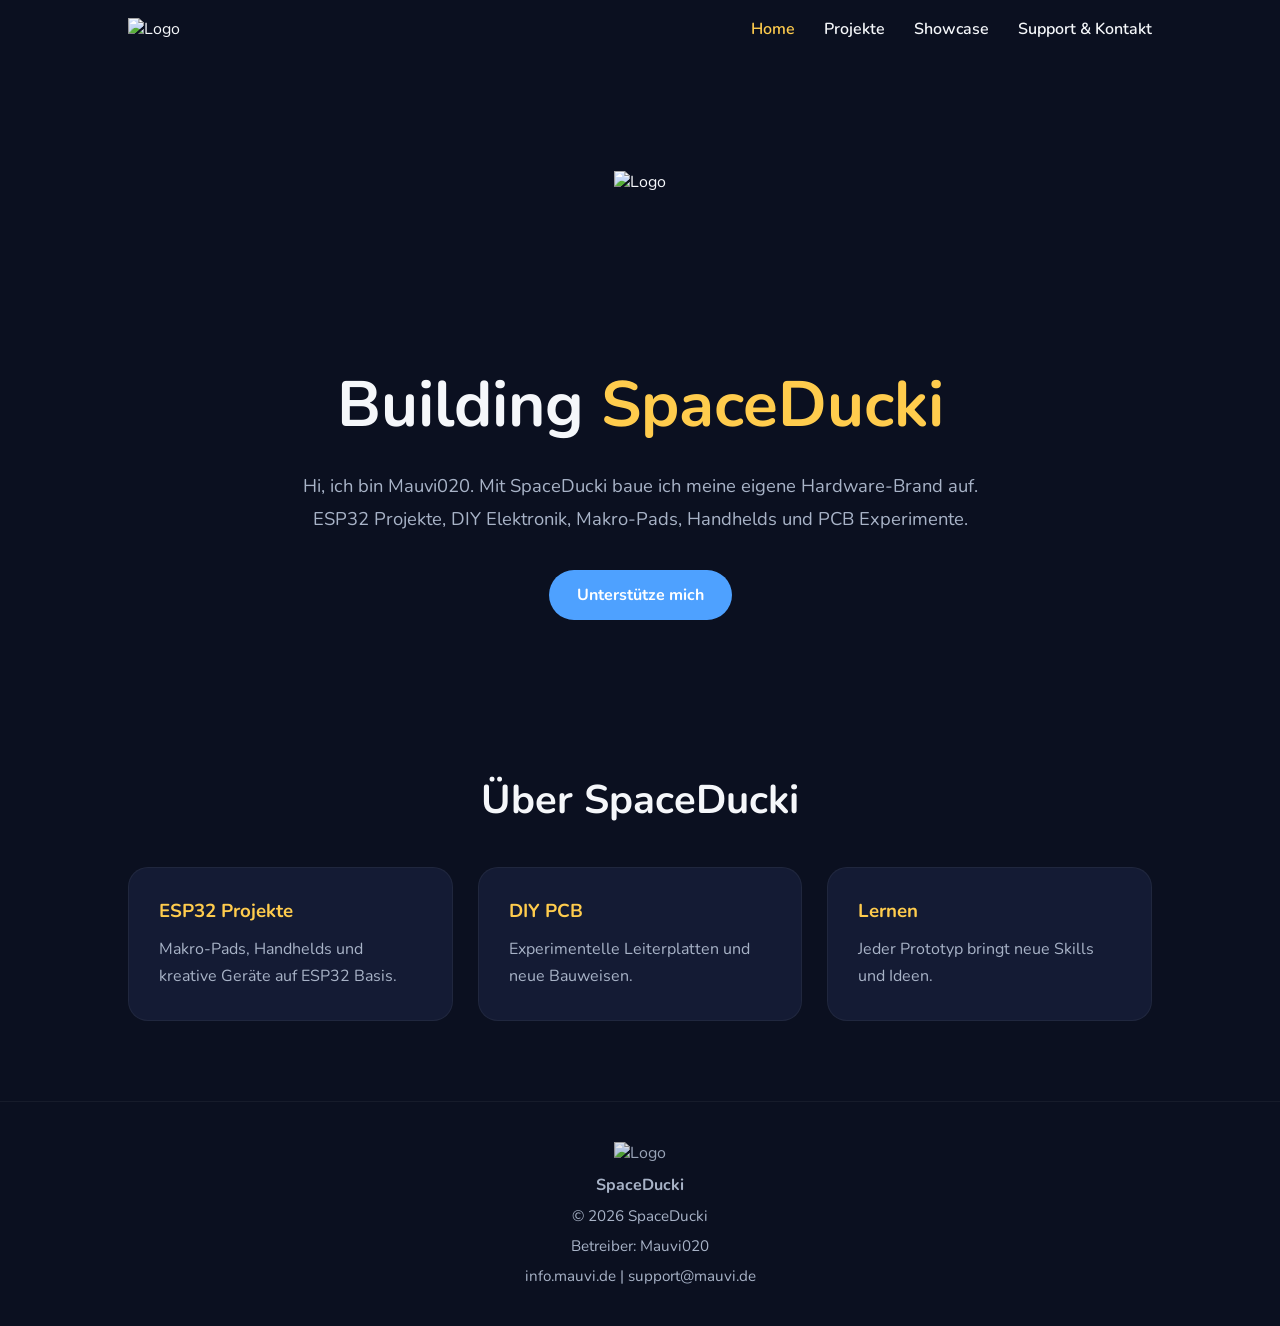
==== index.html @ e2eeeafa "Update text and background styles in index.html" ====
<!DOCTYPE html>
<html lang="de">
<head>
<meta charset="UTF-8">
<meta name="viewport" content="width=device-width, initial-scale=1.0">
<title>SpaceDucki</title>

<link href="https://fonts.googleapis.com/css2?family=Nunito:wght@400;600;700;800&display=swap" rel="stylesheet">

<style>
:root{
    --bg:#0b1020;
    --card:#141b34;
    --accent:#4ea1ff;
    --accent2:#ffcc4d;
    --text:#f5f7fa;
    --muted:#a8b3c7;
}

*{
    margin:0;
    padding:0;
    box-sizing:border-box;
}

body{
    font-family:'Nunito',sans-serif;
    background:var(--bg);
    color:var(--text);
    overflow-x:hidden;
    display: flex;
    flex-direction: column;
    min-height: 100vh;
}

/* ANIMATION */
@keyframes fadeUp {
    from {opacity:0; transform:translateY(20px);}
    to {opacity:1; transform:translateY(0);}
}

/* HEADER */
header{
    position:sticky;
    top:0;
    z-index:1000;
    display:flex;
    justify-content:space-between;
    align-items:center;
    padding:18px 10%;
    transition:.3s;
    background:var(--bg);
}

header.scrolled{
    background:rgba(11,16,32,.75);
    backdrop-filter: blur(12px);
    border-bottom:1px solid rgba(255,255,255,.08);
}

/* LOGO HEADER */
.logo img{
    height:60px;
    transition:.3s;
    cursor: pointer;
}

/* kleiner beim scrollen */
header.scrolled .logo img{
    height:42px;
}

/* NAV */
nav a{
    color:var(--text);
    text-decoration:none;
    margin-left:25px;
    font-weight:600;
    transition:.2s;
    cursor: pointer;
}

nav a:hover, nav a.active{
    color:var(--accent2);
}

/* PAGES SYSTEM */
.page {
    display: none; /* Versteckt alle Seiten standardmäßig */
    animation: fadeUp 0.5s ease forwards;
    flex: 1;
}

.page.active {
    display: block; /* Zeigt nur die aktive Seite */
}

/* HERO */
.hero{
    min-height:75vh;
    display:flex;
    flex-direction:column;
    justify-content:center;
    align-items:center;
    text-align:center;
    padding:40px;
}

.hero-logo{
    height:170px;
    margin-bottom:20px;
}

.hero h1{
    font-size:4rem;
    margin-bottom:20px;
}

.hero h1 span{
    color:var(--accent2);
}

.hero p{
    max-width:800px;
    color:var(--muted);
    line-height:1.8;
    font-size:1.15rem;
    margin-bottom:35px;
}

/* BUTTON */
.btn{
    display:inline-block;
    padding:14px 28px;
    border-radius:999px;
    text-decoration:none;
    font-weight:700;
    transition:.25s;
    cursor: pointer;
}

.primary{
    background:var(--accent);
    color:white;
}

.primary:hover{
    transform:translateY(-3px);
}

/* SECTIONS / PAGES */
.section{
    padding:40px 10% 80px 10%;
}

.section h2{
    text-align:center;
    margin-bottom:40px;
    font-size:2.5rem;
}

.cards{
    display:grid;
    grid-template-columns:repeat(auto-fit,minmax(260px,1fr));
    gap:25px;
}

.card{
    background:var(--card);
    padding:30px;
    border-radius:20px;
    border:1px solid rgba(255,255,255,.05);
    transition:.3s;
}

.card:hover{
    transform:translateY(-5px);
}

.card h3{
    margin-bottom:12px;
    color:var(--accent2);
}

.card p{
    color:var(--muted);
    line-height:1.7;
}

/* SHOWCASE SPECIFIC STYLES */
.showcase-grid {
    display: grid;
    grid-template-columns: repeat(auto-fit, minmax(300px, 1fr));
    gap: 30px;
    margin-top: 20px;
}

.showcase-item {
    background: var(--card);
    border-radius: 20px;
    overflow: hidden;
    border: 1px solid rgba(255,255,255,.05);
    transition: .3s;
}

.showcase-item:hover {
    transform: translateY(-5px);
}

.showcase-image {
    width: 100%;
    height: 200px;
    background: #1e284a;
    display: flex;
    align-items: center;
    justify-content: center;
    color: var(--muted);
    overflow: hidden;
}

.showcase-image img {
    width: 100%;
    height: 100%;
    object-fit: cover;
}

.showcase-content {
    padding: 25px;
}

.showcase-content h3 {
    color: var(--accent2);
    margin-bottom: 10px;
    font-size: 1.4rem;
}

.showcase-content p {
    color: var(--muted);
    line-height: 1.6;
    font-size: 1rem;
}

/* FOOTER */
footer{
    padding:40px 20px;
    text-align:center;
    color:var(--muted);
    border-top:1px solid rgba(255,255,255,.05);
    background: var(--bg);
}

footer img{
    height:40px;
    margin-bottom:10px;
    opacity:0.9;
}

.small{
    font-size:.95rem;
    margin-top:10px;
}
</style>
</head>

<body>

<header id="header">
    <div class="logo" onclick="switchPage('home')">
        <img src="https://raw.githubusercontent.com/Mauvi020/Mauvi.Downloads-/refs/heads/main/2image.png" alt="Logo">
    </div>

    <nav>
        <a onclick="switchPage('home')" id="nav-home" class="active">Home</a>
        <a onclick="switchPage('projects')" id="nav-projects">Projekte</a>
        <a onclick="switchPage('showcase')" id="nav-showcase">Showcase</a>
        <a onclick="switchPage('support')" id="nav-support">Support & Kontakt</a>
    </nav>
</header>

<div id="page-home" class="page active">
    <section class="hero">
        <img class="hero-logo" src="https://raw.githubusercontent.com/Mauvi020/Mauvi.Downloads-/refs/heads/main/2image.png" alt="Logo">
        <h1>Building <span>SpaceDucki</span></h1>
        <p>
            Hi, ich bin Mauvi020. Mit SpaceDucki baue ich meine eigene Hardware-Brand auf.<br>
            ESP32 Projekte, DIY Elektronik, Makro-Pads, Handhelds und PCB Experimente.
        </p>
        <a class="btn primary" onclick="switchPage('support')">Unterstütze mich</a>
    </section>

    <section class="section">
        <h2>Über SpaceDucki</h2>
        <div class="cards">
            <div class="card">
                <h3>ESP32 Projekte</h3>
                <p>Makro-Pads, Handhelds und kreative Geräte auf ESP32 Basis.</p>
            </div>
            <div class="card">
                <h3>DIY PCB</h3>
                <p>Experimentelle Leiterplatten und neue Bauweisen.</p>
            </div>
            <div class="card">
                <h3>Lernen</h3>
                <p>Jeder Prototyp bringt neue Skills und Ideen.</p>
            </div>
        </div>
    </section>
</div>

<div id="page-projects" class="page">
    <section class="section">
        <h2>Meine Projekte</h2>
        <div class="cards">
            <div class="card">
                <h3>Makro-Pads</h3>
                <p>USB Devices mit Display & Encoder.</p>
            </div>
            <div class="card">
                <h3>Handhelds</h3>
                <p>Mini Konsolen auf ESP32 Basis.</p>
            </div>
            <div class="card">
                <h3>PCB Ideen</h3>
                <p>3D gedruckte Boards & Kupfer Experimente.</p>
            </div>
        </div>
    </section>
</div>

<div id="page-showcase" class="page">
    <section class="section">
        <h2>Produkt Showcase</h2>
        <p style="text-align: center; color: var(--muted); margin-bottom: 40px;">Hier siehst du meine neuesten Prototypen und fertigen Builds im Detail.</p>
        
        <div class="showcase-grid">
            
            <div class="showcase-item">
                <div class="showcase-image">
                    <img src="bilder/IMG_0078.jpeg" alt="SpaceDucki Pad v1">
                </div>
                <div class="showcase-content">
                    <h3>SpaceDucki Pad v1</h3>
                    <p>Der erste Design-Entwurf vom DuckiPad v1.</p>
                </div>
            </div>

        </div>
    </section>
</div>

<div id="page-support" class="page">
    <section class="section" style="text-align: center;">
        <h2>Support & Mithelfen</h2>
        <p style="color: var(--muted); max-width: 600px; margin: 0 auto 20px auto; line-height: 1.8;">
            Du möchtest mich dabei unterstützen, eine eigene Hardware-Brand aufzubauen? Jede Spende hilft mir, Prototypen, Platinen und Bauteile zu finanzieren.
        </p>
        <p style="color: var(--muted); max-width: 600px; margin: 0 auto 40px auto; line-height: 1.8; font-weight: 600;">
            Falls du selbst Bock hast, aktiv mitzuhelfen, Ideen einzubringen oder gemeinsam an Projekten zu basteln, melde dich einfach per Mail bei mir!
        </p>
        <a class="btn primary" href="https://ko-fi.com/mauvi020" target="_blank" style="margin-bottom: 50px;">
            Spenden & Donate via Ko-Fi
        </a>
    </section>
</div>

<footer id="footer">
    <img src="https://raw.githubusercontent.com/Mauvi020/Mauvi.Downloads-/refs/heads/main/2image.png" alt="Logo">
    <p><strong>SpaceDucki</strong></p>
    <p class="small">© 2026 SpaceDucki</p>
    <p class="small">Betreiber: Mauvi020</p>
    <p class="small">info.mauvi.de | support@mauvi.de</p>
</footer>

<script>
// Scroll-Effekt für den Header
const header = document.getElementById("header");
window.addEventListener("scroll", () => {
    if (window.scrollY > 20) {
        header.classList.add("scrolled");
    } else {
        header.classList.remove("scrolled");
    }
});

// Seiten-Umschalter Funktion
function switchPage(pageId) {
    // Alle Seiten verstecken
    const pages = document.querySelectorAll('.page');
    pages.forEach(page => {
        page.classList.remove('active');
    });

    // Alle Nav-Links deaktivieren
    const navLinks = document.querySelectorAll('nav a');
    navLinks.forEach(link => {
        link.classList.remove('active');
    });

    // Gewünschte Seite anzeigen
    const activePage = document.getElementById('page-' + pageId);
    if(activePage) {
        activePage.classList.add('active');
    }

    // Aktiven Nav-Link markieren
    const activeLink = document.getElementById('nav-' + pageId);
    if(activeLink) {
        activeLink.classList.add('active');
    }

    // Nach oben scrollen bei Seitenwechsel
    window.scrollTo({top: 0, behavior: 'smooth'});
}
</script>

</body>
</html>
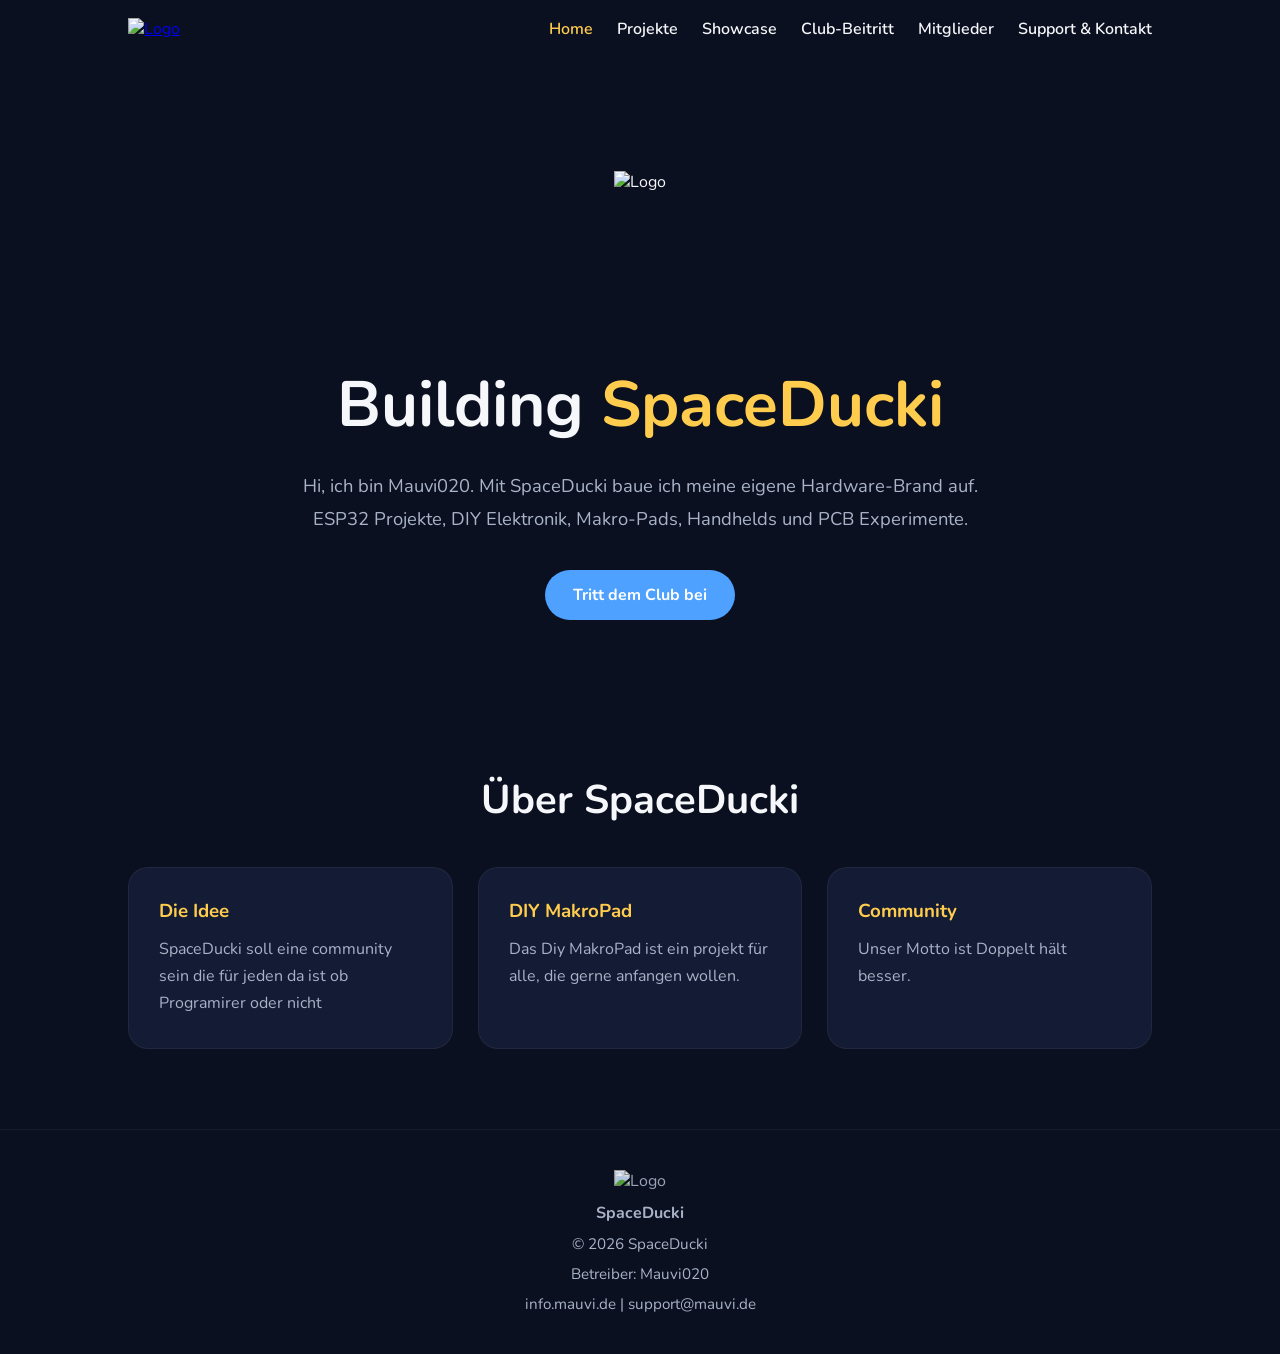
==== commit 9e14cd24: "1" ====
--- a/index.html
+++ b/index.html
@@ -1,283 +1,29 @@
 <!DOCTYPE html>
 <html lang="de">
 <head>
-<meta charset="UTF-8">
-<meta name="viewport" content="width=device-width, initial-scale=1.0">
-<title>SpaceDucki</title>
-
-<link href="https://fonts.googleapis.com/css2?family=Nunito:wght@400;600;700;800&display=swap" rel="stylesheet">
-
-<style>
-:root{
-    --bg:#0b1020;
-    --card:#141b34;
-    --accent:#4ea1ff;
-    --accent2:#ffcc4d;
-    --text:#f5f7fa;
-    --muted:#a8b3c7;
-}
-
-*{
-    margin:0;
-    padding:0;
-    box-sizing:border-box;
-}
-
-body{
-    font-family:'Nunito',sans-serif;
-    background:var(--bg);
-    color:var(--text);
-    overflow-x:hidden;
-    display: flex;
-    flex-direction: column;
-    min-height: 100vh;
-}
-
-/* ANIMATION */
-@keyframes fadeUp {
-    from {opacity:0; transform:translateY(20px);}
-    to {opacity:1; transform:translateY(0);}
-}
-
-/* HEADER */
-header{
-    position:sticky;
-    top:0;
-    z-index:1000;
-    display:flex;
-    justify-content:space-between;
-    align-items:center;
-    padding:18px 10%;
-    transition:.3s;
-    background:var(--bg);
-}
-
-header.scrolled{
-    background:rgba(11,16,32,.75);
-    backdrop-filter: blur(12px);
-    border-bottom:1px solid rgba(255,255,255,.08);
-}
-
-/* LOGO HEADER */
-.logo img{
-    height:60px;
-    transition:.3s;
-    cursor: pointer;
-}
-
-/* kleiner beim scrollen */
-header.scrolled .logo img{
-    height:42px;
-}
-
-/* NAV */
-nav a{
-    color:var(--text);
-    text-decoration:none;
-    margin-left:25px;
-    font-weight:600;
-    transition:.2s;
-    cursor: pointer;
-}
-
-nav a:hover, nav a.active{
-    color:var(--accent2);
-}
-
-/* PAGES SYSTEM */
-.page {
-    display: none; /* Versteckt alle Seiten standardmäßig */
-    animation: fadeUp 0.5s ease forwards;
-    flex: 1;
-}
-
-.page.active {
-    display: block; /* Zeigt nur die aktive Seite */
-}
-
-/* HERO */
-.hero{
-    min-height:75vh;
-    display:flex;
-    flex-direction:column;
-    justify-content:center;
-    align-items:center;
-    text-align:center;
-    padding:40px;
-}
-
-.hero-logo{
-    height:170px;
-    margin-bottom:20px;
-}
-
-.hero h1{
-    font-size:4rem;
-    margin-bottom:20px;
-}
-
-.hero h1 span{
-    color:var(--accent2);
-}
-
-.hero p{
-    max-width:800px;
-    color:var(--muted);
-    line-height:1.8;
-    font-size:1.15rem;
-    margin-bottom:35px;
-}
-
-/* BUTTON */
-.btn{
-    display:inline-block;
-    padding:14px 28px;
-    border-radius:999px;
-    text-decoration:none;
-    font-weight:700;
-    transition:.25s;
-    cursor: pointer;
-}
-
-.primary{
-    background:var(--accent);
-    color:white;
-}
-
-.primary:hover{
-    transform:translateY(-3px);
-}
-
-/* SECTIONS / PAGES */
-.section{
-    padding:40px 10% 80px 10%;
-}
-
-.section h2{
-    text-align:center;
-    margin-bottom:40px;
-    font-size:2.5rem;
-}
-
-.cards{
-    display:grid;
-    grid-template-columns:repeat(auto-fit,minmax(260px,1fr));
-    gap:25px;
-}
-
-.card{
-    background:var(--card);
-    padding:30px;
-    border-radius:20px;
-    border:1px solid rgba(255,255,255,.05);
-    transition:.3s;
-}
-
-.card:hover{
-    transform:translateY(-5px);
-}
-
-.card h3{
-    margin-bottom:12px;
-    color:var(--accent2);
-}
-
-.card p{
-    color:var(--muted);
-    line-height:1.7;
-}
-
-/* SHOWCASE SPECIFIC STYLES */
-.showcase-grid {
-    display: grid;
-    grid-template-columns: repeat(auto-fit, minmax(300px, 1fr));
-    gap: 30px;
-    margin-top: 20px;
-}
-
-.showcase-item {
-    background: var(--card);
-    border-radius: 20px;
-    overflow: hidden;
-    border: 1px solid rgba(255,255,255,.05);
-    transition: .3s;
-}
-
-.showcase-item:hover {
-    transform: translateY(-5px);
-}
-
-.showcase-image {
-    width: 100%;
-    height: 200px;
-    background: #1e284a;
-    display: flex;
-    align-items: center;
-    justify-content: center;
-    color: var(--muted);
-    overflow: hidden;
-}
-
-.showcase-image img {
-    width: 100%;
-    height: 100%;
-    object-fit: cover;
-}
-
-.showcase-content {
-    padding: 25px;
-}
-
-.showcase-content h3 {
-    color: var(--accent2);
-    margin-bottom: 10px;
-    font-size: 1.4rem;
-}
-
-.showcase-content p {
-    color: var(--muted);
-    line-height: 1.6;
-    font-size: 1rem;
-}
-
-/* FOOTER */
-footer{
-    padding:40px 20px;
-    text-align:center;
-    color:var(--muted);
-    border-top:1px solid rgba(255,255,255,.05);
-    background: var(--bg);
-}
-
-footer img{
-    height:40px;
-    margin-bottom:10px;
-    opacity:0.9;
-}
-
-.small{
-    font-size:.95rem;
-    margin-top:10px;
-}
-</style>
+    <meta charset="UTF-8">
+    <meta name="viewport" content="width=device-width, initial-scale=1.0">
+    <title>SpaceDucki - Home</title>
+    <link href="https://fonts.googleapis.com/css2?family=Nunito:wght@400;600;700;800&display=swap" rel="stylesheet">
+    <link rel="stylesheet" href="style.css">
 </head>
-
 <body>
 
 <header id="header">
-    <div class="logo" onclick="switchPage('home')">
+    <a href="index.html" class="logo">
         <img src="https://raw.githubusercontent.com/Mauvi020/Mauvi.Downloads-/refs/heads/main/2image.png" alt="Logo">
-    </div>
-
+    </a>
     <nav>
-        <a onclick="switchPage('home')" id="nav-home" class="active">Home</a>
-        <a onclick="switchPage('projects')" id="nav-projects">Projekte</a>
-        <a onclick="switchPage('showcase')" id="nav-showcase">Showcase</a>
-        <a onclick="switchPage('support')" id="nav-support">Support & Kontakt</a>
+        <a href="index.html" class="active">Home</a>
+        <a href="projects.html">Projekte</a>
+        <a href="showcase.html">Showcase</a>
+        <a href="club.html">Club-Beitritt</a>
+        <a href="members.html">Mitglieder</a>
+        <a href="support.html">Support & Kontakt</a>
     </nav>
 </header>
 
-<div id="page-home" class="page active">
+<div class="page">
     <section class="hero">
         <img class="hero-logo" src="https://raw.githubusercontent.com/Mauvi020/Mauvi.Downloads-/refs/heads/main/2image.png" alt="Logo">
         <h1>Building <span>SpaceDucki</span></h1>
@@ -285,81 +31,25 @@
             Hi, ich bin Mauvi020. Mit SpaceDucki baue ich meine eigene Hardware-Brand auf.<br>
             ESP32 Projekte, DIY Elektronik, Makro-Pads, Handhelds und PCB Experimente.
         </p>
-        <a class="btn primary" onclick="switchPage('support')">Unterstütze mich</a>
+        <a class="btn primary" href="club.html">Tritt dem Club bei</a>
     </section>
 
     <section class="section">
         <h2>Über SpaceDucki</h2>
         <div class="cards">
             <div class="card">
-                <h3>ESP32 Projekte</h3>
-                <p>Makro-Pads, Handhelds und kreative Geräte auf ESP32 Basis.</p>
+                <h3>Die Idee</h3>
+                <p>SpaceDucki soll eine community sein die für jeden da ist ob Programirer oder nicht </p>
             </div>
             <div class="card">
-                <h3>DIY PCB</h3>
-                <p>Experimentelle Leiterplatten und neue Bauweisen.</p>
+                <h3>DIY MakroPad</h3>
+                <p>Das Diy MakroPad ist ein projekt für alle, die gerne anfangen wollen.</p>
             </div>
             <div class="card">
-                <h3>Lernen</h3>
-                <p>Jeder Prototyp bringt neue Skills und Ideen.</p>
+                <h3>Community</h3>
+                <p>Unser Motto ist Doppelt hält besser.</p>
             </div>
         </div>
-    </section>
-</div>
-
-<div id="page-projects" class="page">
-    <section class="section">
-        <h2>Meine Projekte</h2>
-        <div class="cards">
-            <div class="card">
-                <h3>Makro-Pads</h3>
-                <p>USB Devices mit Display & Encoder.</p>
-            </div>
-            <div class="card">
-                <h3>Handhelds</h3>
-                <p>Mini Konsolen auf ESP32 Basis.</p>
-            </div>
-            <div class="card">
-                <h3>PCB Ideen</h3>
-                <p>3D gedruckte Boards & Kupfer Experimente.</p>
-            </div>
-        </div>
-    </section>
-</div>
-
-<div id="page-showcase" class="page">
-    <section class="section">
-        <h2>Produkt Showcase</h2>
-        <p style="text-align: center; color: var(--muted); margin-bottom: 40px;">Hier siehst du meine neuesten Prototypen und fertigen Builds im Detail.</p>
-        
-        <div class="showcase-grid">
-            
-            <div class="showcase-item">
-                <div class="showcase-image">
-                    <img src="bilder/IMG_0078.jpeg" alt="SpaceDucki Pad v1">
-                </div>
-                <div class="showcase-content">
-                    <h3>SpaceDucki Pad v1</h3>
-                    <p>Der erste Design-Entwurf vom DuckiPad v1.</p>
-                </div>
-            </div>
-
-        </div>
-    </section>
-</div>
-
-<div id="page-support" class="page">
-    <section class="section" style="text-align: center;">
-        <h2>Support & Mithelfen</h2>
-        <p style="color: var(--muted); max-width: 600px; margin: 0 auto 20px auto; line-height: 1.8;">
-            Du möchtest mich dabei unterstützen, eine eigene Hardware-Brand aufzubauen? Jede Spende hilft mir, Prototypen, Platinen und Bauteile zu finanzieren.
-        </p>
-        <p style="color: var(--muted); max-width: 600px; margin: 0 auto 40px auto; line-height: 1.8; font-weight: 600;">
-            Falls du selbst Bock hast, aktiv mitzuhelfen, Ideen einzubringen oder gemeinsam an Projekten zu basteln, melde dich einfach per Mail bei mir!
-        </p>
-        <a class="btn primary" href="https://ko-fi.com/mauvi020" target="_blank" style="margin-bottom: 50px;">
-            Spenden & Donate via Ko-Fi
-        </a>
     </section>
 </div>
 
@@ -372,46 +62,11 @@
 </footer>
 
 <script>
-// Scroll-Effekt für den Header
-const header = document.getElementById("header");
-window.addEventListener("scroll", () => {
-    if (window.scrollY > 20) {
-        header.classList.add("scrolled");
-    } else {
-        header.classList.remove("scrolled");
-    }
-});
-
-// Seiten-Umschalter Funktion
-function switchPage(pageId) {
-    // Alle Seiten verstecken
-    const pages = document.querySelectorAll('.page');
-    pages.forEach(page => {
-        page.classList.remove('active');
+    const header = document.getElementById("header");
+    window.addEventListener("scroll", () => {
+        if (window.scrollY > 20) { header.classList.add("scrolled"); } 
+        else { header.classList.remove("scrolled"); }
     });
-
-    // Alle Nav-Links deaktivieren
-    const navLinks = document.querySelectorAll('nav a');
-    navLinks.forEach(link => {
-        link.classList.remove('active');
-    });
-
-    // Gewünschte Seite anzeigen
-    const activePage = document.getElementById('page-' + pageId);
-    if(activePage) {
-        activePage.classList.add('active');
-    }
-
-    // Aktiven Nav-Link markieren
-    const activeLink = document.getElementById('nav-' + pageId);
-    if(activeLink) {
-        activeLink.classList.add('active');
-    }
-
-    // Nach oben scrollen bei Seitenwechsel
-    window.scrollTo({top: 0, behavior: 'smooth'});
-}
 </script>
-
 </body>
-</html>
+</html>
--- a/style.css
+++ b/style.css
@@ -0,0 +1,375 @@
+:root {
+    --bg: #0b1020;
+    --card: #141b34;
+    --accent: #4ea1ff;
+    --accent2: #ffcc4d;
+    --text: #f5f7fa;
+    --muted: #a8b3c7;
+    --discord: #5865F2;
+}
+
+* {
+    margin: 0;
+    padding: 0;
+    box-sizing: border-box;
+}
+
+body {
+    font-family: 'Nunito', sans-serif;
+    background: var(--bg);
+    color: var(--text);
+    overflow-x: hidden;
+    display: flex;
+    flex-direction: column;
+    min-height: 100vh;
+}
+
+/* ANIMATION */
+@keyframes fadeUp {
+    from { opacity: 0; transform: translateY(20px); }
+    to { opacity: 1; transform: translateY(0); }
+}
+
+/* HEADER */
+header {
+    position: sticky;
+    top: 0;
+    z-index: 1000;
+    display: flex;
+    justify-content: space-between;
+    align-items: center;
+    padding: 18px 10%;
+    transition: .3s;
+    background: var(--bg);
+}
+
+header.scrolled {
+    background: rgba(11, 16, 32, .75);
+    backdrop-filter: blur(12px);
+    border-bottom: 1px solid rgba(255, 255, 255, .08);
+}
+
+/* LOGO HEADER */
+.logo img {
+    height: 60px;
+    transition: .3s;
+    cursor: pointer;
+}
+
+header.scrolled .logo img {
+    height: 42px;
+}
+
+/* NAV */
+nav a {
+    color: var(--text);
+    text-decoration: none;
+    margin-left: 20px;
+    font-weight: 600;
+    transition: .2s;
+    cursor: pointer;
+}
+
+nav a:hover, nav a.active {
+    color: var(--accent2);
+}
+
+/* PAGES SYSTEM */
+.page {
+    animation: fadeUp 0.5s ease forwards;
+    flex: 1;
+}
+
+/* HERO */
+.hero {
+    min-height: 75vh;
+    display: flex;
+    flex-direction: column;
+    justify-content: center;
+    align-items: center;
+    text-align: center;
+    padding: 40px;
+}
+
+.hero-logo {
+    height: 170px;
+    margin-bottom: 20px;
+}
+
+.hero h1 {
+    font-size: 4rem;
+    margin-bottom: 20px;
+}
+
+.hero h1 span {
+    color: var(--accent2);
+}
+
+.hero p {
+    max-width: 800px;
+    color: var(--muted);
+    line-height: 1.8;
+    font-size: 1.15rem;
+    margin-bottom: 35px;
+}
+
+/* BUTTONS */
+.btn {
+    display: inline-block;
+    padding: 14px 28px;
+    border-radius: 999px;
+    text-decoration: none;
+    font-weight: 700;
+    transition: .25s;
+    cursor: pointer;
+    border: none;
+}
+
+.primary {
+    background: var(--accent);
+    color: white;
+}
+
+.primary:hover {
+    transform: translateY(-3px);
+}
+
+.discord-btn {
+    background: var(--discord);
+    color: white;
+}
+
+.discord-btn:hover {
+    transform: translateY(-3px);
+    box-shadow: 0 5px 15px rgba(88, 101, 242, 0.4);
+}
+
+/* SECTIONS / PAGES */
+.section {
+    padding: 40px 10% 80px 10%;
+}
+
+.section h2 {
+    text-align: center;
+    margin-bottom: 40px;
+    font-size: 2.5rem;
+}
+
+.cards {
+    display: grid;
+    grid-template-columns: repeat(auto-fit, minmax(260px, 1fr));
+    gap: 25px;
+}
+
+.card {
+    background: var(--card);
+    padding: 30px;
+    border-radius: 20px;
+    border: 1px solid rgba(255, 255, 255, .05);
+    transition: .3s;
+}
+
+.card:hover {
+    transform: translateY(-5px);
+}
+
+.card h3 {
+    margin-bottom: 12px;
+    color: var(--accent2);
+}
+
+.card p {
+    color: var(--muted);
+    line-height: 1.7;
+}
+
+/* SHOWCASE STYLES */
+.showcase-grid {
+    display: grid;
+    grid-template-columns: repeat(auto-fit, minmax(320px, 1fr));
+    gap: 30px;
+    margin-top: 20px;
+}
+
+.showcase-item {
+    background: var(--card);
+    border-radius: 20px;
+    overflow: hidden;
+    border: 1px solid rgba(255, 255, 255, .05);
+    transition: .3s;
+    display: flex;
+    flex-direction: column;
+    height: 100%;
+}
+
+.showcase-item:hover {
+    transform: translateY(-5px);
+}
+
+.showcase-image {
+    width: 100%;
+    background: #0f152a;
+    display: flex;
+    justify-content: center;
+    align-items: center;
+    cursor: pointer;
+    overflow: hidden;
+    padding: 10px;
+}
+
+.showcase-image img {
+    width: 100%;
+    height: auto;
+    max-height: 280px;
+    object-fit: contain;
+    border-radius: 12px;
+    transition: transform 0.2s;
+}
+
+.showcase-image img:hover {
+    transform: scale(1.02);
+}
+
+.showcase-content {
+    padding: 25px;
+    background: var(--card);
+    flex-grow: 1;
+    border-top: 1px solid rgba(255, 255, 255, .03);
+}
+
+.showcase-content h3 {
+    color: var(--accent2);
+    margin-bottom: 10px;
+    font-size: 1.4rem;
+}
+
+.showcase-content p {
+    color: var(--muted);
+    line-height: 1.6;
+    font-size: 1rem;
+}
+
+/* MEMBER GRID STYLES */
+.member-grid {
+    display: grid;
+    grid-template-columns: repeat(auto-fit, minmax(220px, 1fr));
+    gap: 20px;
+    margin-top: 20px;
+}
+
+.member-card {
+    background: var(--card);
+    border: 1px solid rgba(255, 255, 255, .05);
+    border-radius: 20px;
+    padding: 25px;
+    text-align: center;
+    transition: 0.3s;
+}
+
+.member-card:hover {
+    transform: translateY(-3px);
+    border-color: var(--accent);
+}
+
+.member-avatar {
+    width: 80px;
+    height: 80px;
+    border-radius: 50%;
+    background: #1e284a;
+    margin: 0 auto 15px auto;
+    display: flex;
+    align-items: center;
+    justify-content: center;
+    overflow: hidden;
+    border: 2px solid var(--accent2);
+}
+
+.member-avatar img {
+    width: 100%;
+    height: 100%;
+    object-fit: cover;
+}
+
+.member-card h3 {
+    font-size: 1.25rem;
+    margin-bottom: 5px;
+}
+
+.member-role {
+    font-size: 0.9rem;
+    color: var(--accent2);
+    font-weight: 700;
+    text-transform: uppercase;
+    letter-spacing: 1px;
+}
+
+/* LIGHTBOX OVERLAY */
+.lightbox {
+    display: none;
+    position: fixed;
+    z-index: 9999;
+    top: 0;
+    left: 0;
+    width: 100vw;
+    height: 100vh;
+    background: rgba(5, 8, 18, 0.95);
+    backdrop-filter: blur(8px);
+    justify-content: center;
+    align-items: center;
+    opacity: 0;
+    transition: opacity 0.3s ease;
+}
+
+.lightbox.active {
+    display: flex;
+    opacity: 1;
+}
+
+.lightbox img {
+    max-width: 90%;
+    max-height: 85%;
+    object-fit: contain;
+    border-radius: 10px;
+    box-shadow: 0 10px 40px rgba(0,0,0,0.8);
+    transform: scale(0.9);
+    transition: transform 0.3s ease;
+}
+
+.lightbox.active img {
+    transform: scale(1);
+}
+
+.lightbox-close {
+    position: absolute;
+    top: 25px;
+    right: 35px;
+    color: var(--text);
+    font-size: 2.5rem;
+    font-weight: bold;
+    cursor: pointer;
+    transition: 0.2s;
+}
+
+.lightbox-close:hover {
+    color: var(--accent2);
+}
+
+/* FOOTER */
+footer {
+    padding: 40px 20px;
+    text-align: center;
+    color: var(--muted);
+    border-top: 1px solid rgba(255, 255, 255, .05);
+    background: var(--bg);
+}
+
+footer img {
+    height: 40px;
+    margin-bottom: 10px;
+    opacity: 0.9;
+}
+
+.small {
+    font-size: .95rem;
+    margin-top: 10px;
+}
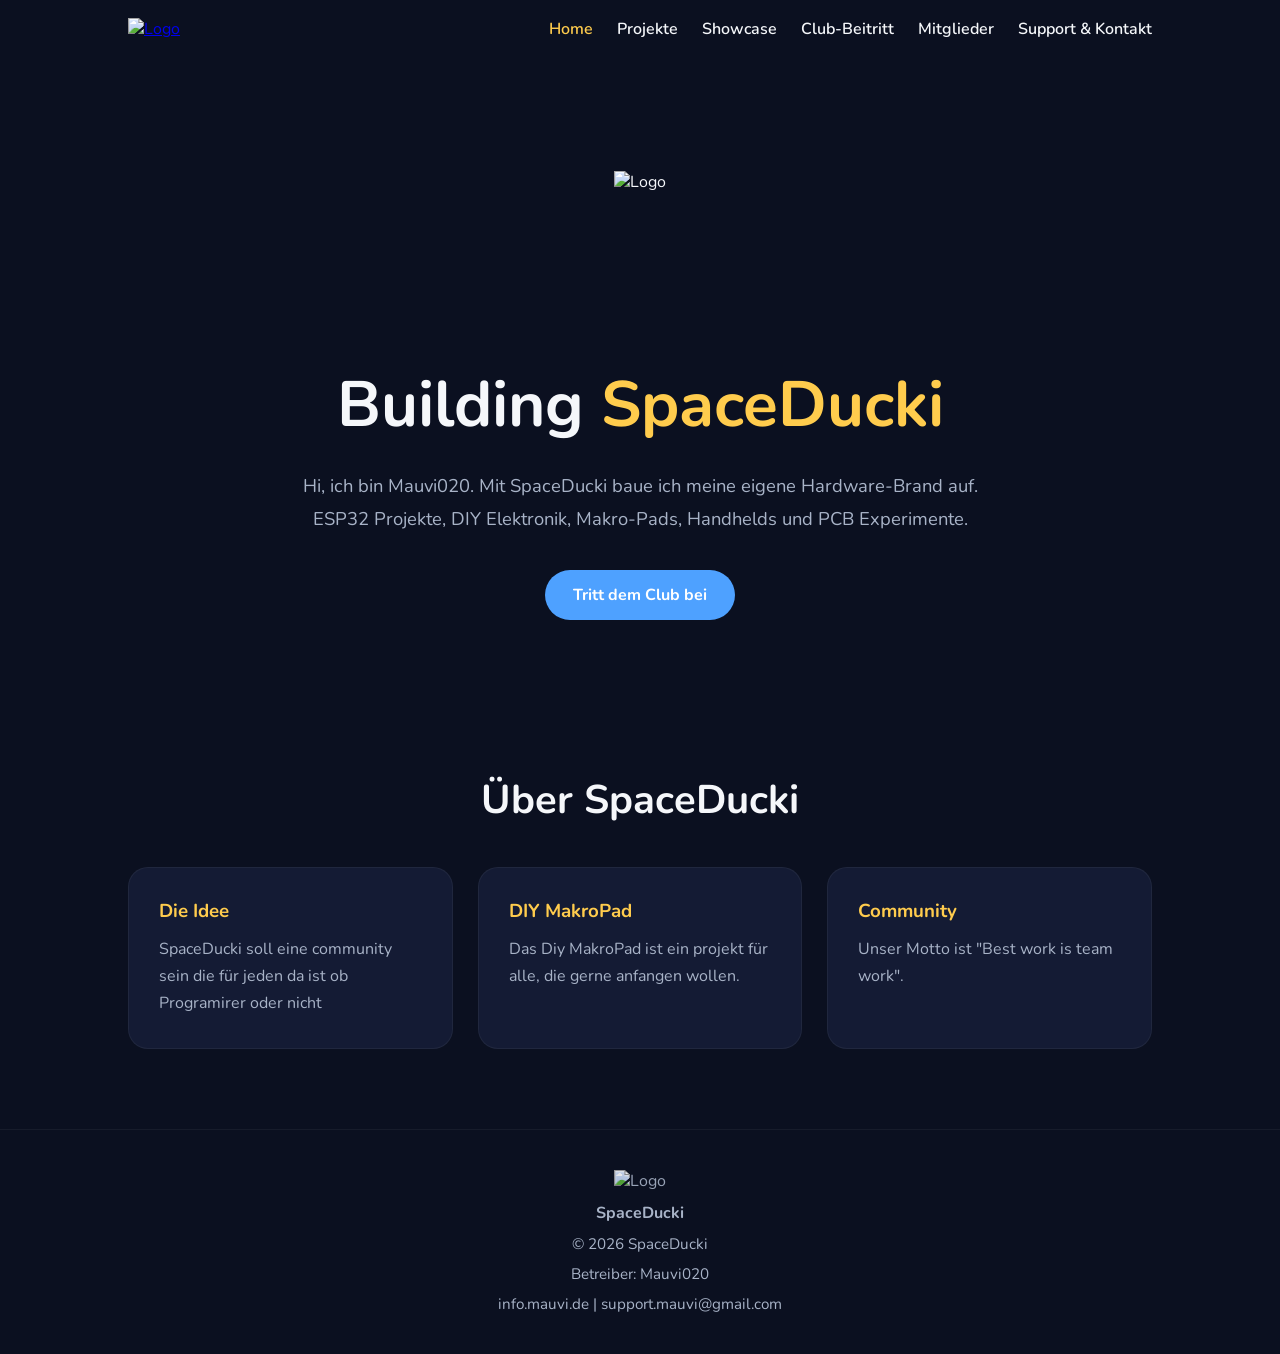
==== commit 66778cff: "1" ====
--- a/index.html
+++ b/index.html
@@ -47,7 +47,7 @@
             </div>
             <div class="card">
                 <h3>Community</h3>
-                <p>Unser Motto ist Doppelt hält besser.</p>
+                <p>Unser Motto ist "Best work is team work".</p>
             </div>
         </div>
     </section>
@@ -58,7 +58,7 @@
     <p><strong>SpaceDucki</strong></p>
     <p class="small">© 2026 SpaceDucki</p>
     <p class="small">Betreiber: Mauvi020</p>
-    <p class="small">info.mauvi.de | support@mauvi.de</p>
+    <p class="small">info.mauvi.de | support.mauvi@gmail.com</p>
 </footer>
 
 <script>
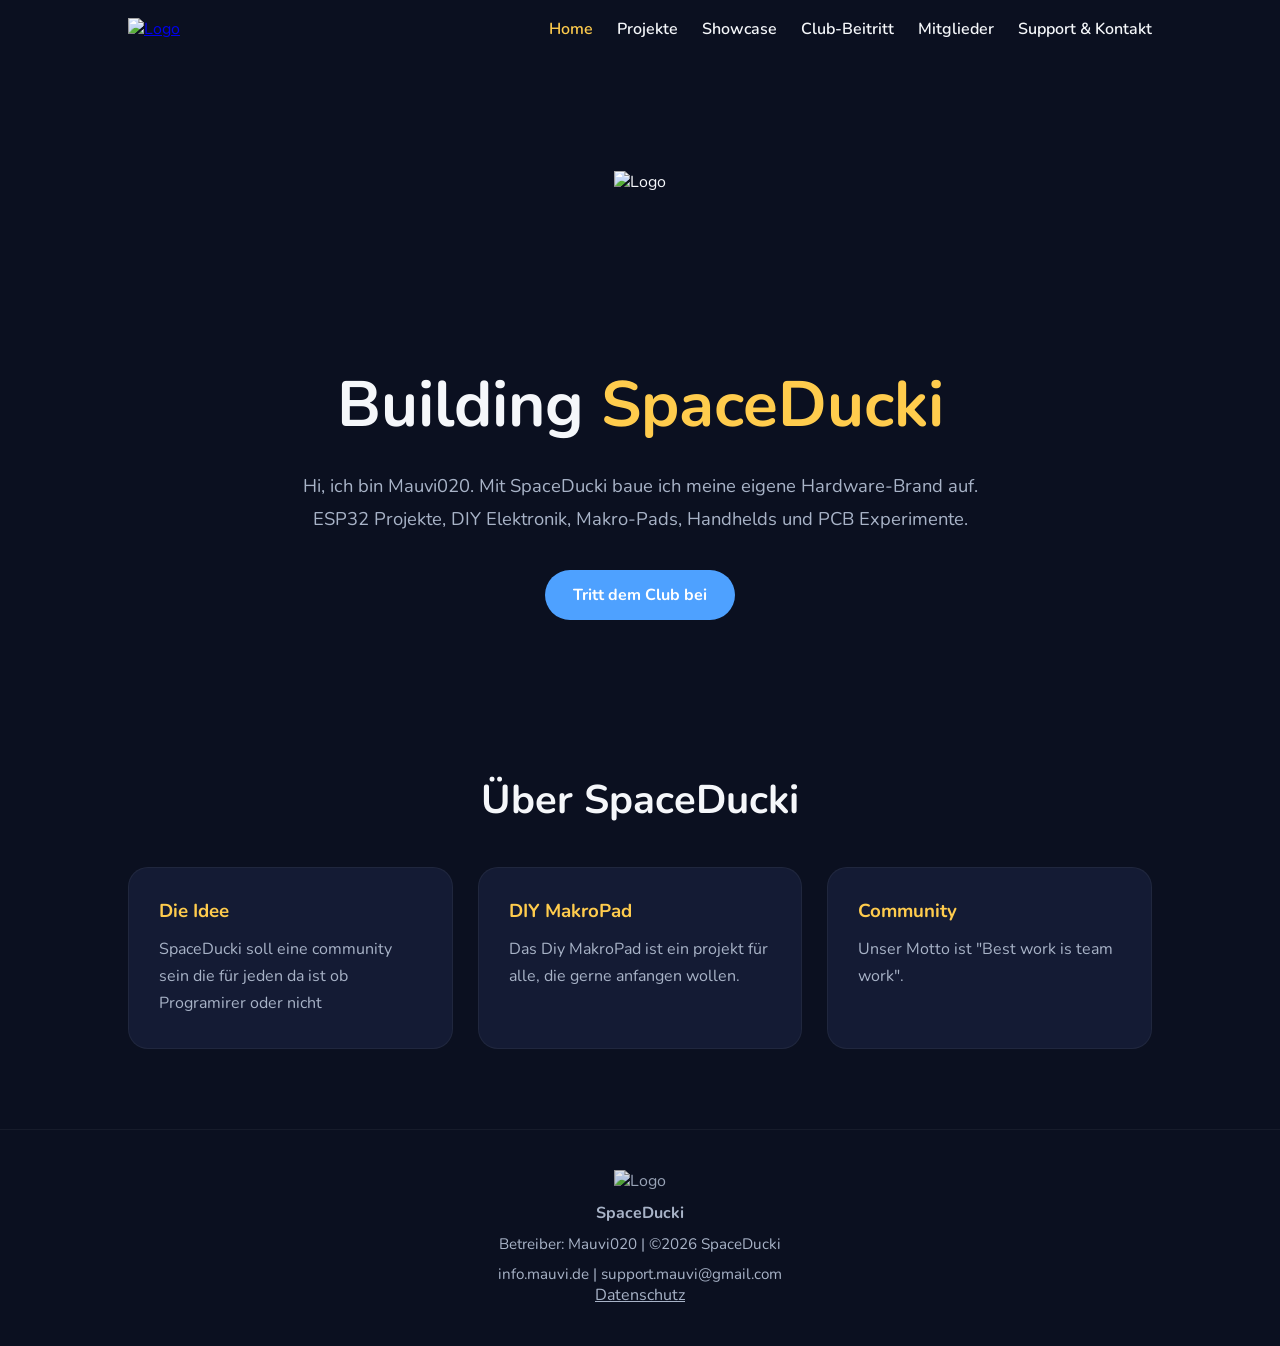
==== commit 68f6f4fd: "1" ====
--- a/index.html
+++ b/index.html
@@ -56,9 +56,9 @@
 <footer id="footer">
     <img src="https://raw.githubusercontent.com/Mauvi020/Mauvi.Downloads-/refs/heads/main/2image.png" alt="Logo">
     <p><strong>SpaceDucki</strong></p>
-    <p class="small">© 2026 SpaceDucki</p>
-    <p class="small">Betreiber: Mauvi020</p>
+    <p class="small">Betreiber: Mauvi020 | ©2026 SpaceDucki</p> 
     <p class="small">info.mauvi.de | support.mauvi@gmail.com</p>
+     <p><a href="datenschutz.html" style="color: var(--muted); text-decoration: underline;">Datenschutz</a></p>
 </footer>
 
 <script>
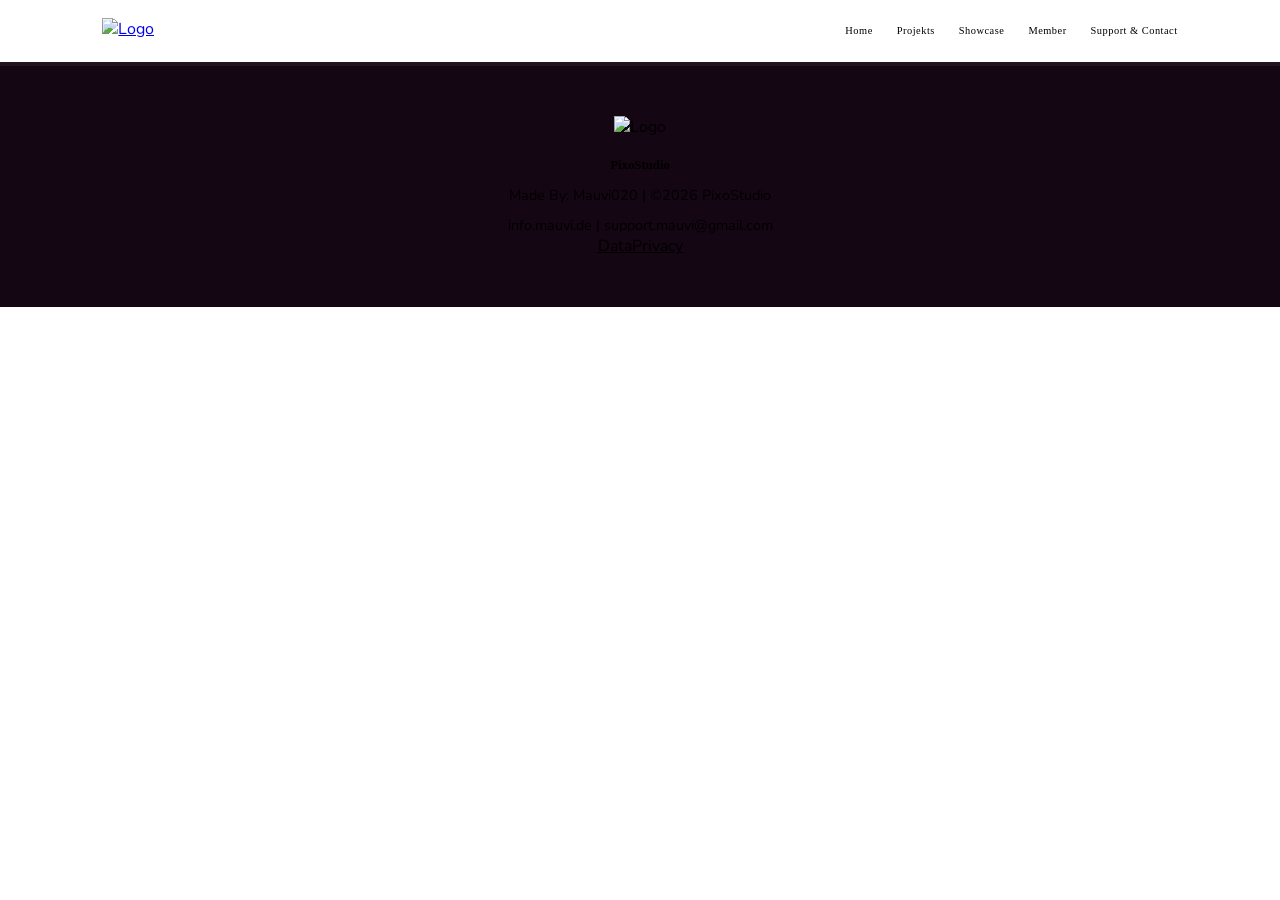
==== commit 1ca9dbb7: "Remove Community card from index.html Removed the Community card section from the HTML." ====
--- a/index.html
+++ b/index.html
@@ -3,7 +3,7 @@
 <head>
     <meta charset="UTF-8">
     <meta name="viewport" content="width=device-width, initial-scale=1.0">
-    <title>SpaceDucki - Home</title>
+    <title>PixoStudio - Home</title>
     <link href="https://fonts.googleapis.com/css2?family=Nunito:wght@400;600;700;800&display=swap" rel="stylesheet">
     <link rel="stylesheet" href="style.css">
 </head>
@@ -15,39 +15,32 @@
     </a>
     <nav>
         <a href="index.html" class="active">Home</a>
-        <a href="projects.html">Projekte</a>
+        <a href="projects.html">Projekts</a>
         <a href="showcase.html">Showcase</a>
-        <a href="club.html">Club-Beitritt</a>
-        <a href="members.html">Mitglieder</a>
-        <a href="support.html">Support & Kontakt</a>
+        <a href="members.html">Member</a>
+        <a href="support.html">Support & Contact</a>
     </nav>
 </header>
 
 <div class="page">
     <section class="hero">
         <img class="hero-logo" src="https://raw.githubusercontent.com/Mauvi020/Mauvi.Downloads-/refs/heads/main/2image.png" alt="Logo">
-        <h1>Building <span>SpaceDucki</span></h1>
+        <h1>Building <span>PixoStudio</span></h1>
         <p>
-            Hi, ich bin Mauvi020. Mit SpaceDucki baue ich meine eigene Hardware-Brand auf.<br>
-            ESP32 Projekte, DIY Elektronik, Makro-Pads, Handhelds und PCB Experimente.
+            Hi, i am Mauvi020. Whith PixoStudio i build my own Indie Studio<br>
+            ESP32 Projekts and Retro stuff
         </p>
-        <a class="btn primary" href="club.html">Tritt dem Club bei</a>
-    </section>
 
     <section class="section">
-        <h2>Über SpaceDucki</h2>
+        <h2>About PixoStudio</h2>
         <div class="cards">
             <div class="card">
-                <h3>Die Idee</h3>
-                <p>SpaceDucki soll eine community sein die für jeden da ist ob Programirer oder nicht </p>
+                <h3>The Idea</h3>
+                <p>PixoStudio is a indie game studio that makes retro games </p>
             </div>
             <div class="card">
                 <h3>DIY MakroPad</h3>
-                <p>Das Diy MakroPad ist ein projekt für alle, die gerne anfangen wollen.</p>
-            </div>
-            <div class="card">
-                <h3>Community</h3>
-                <p>Unser Motto ist "Best work is team work".</p>
+                <p>The PixoPad is a Diy MackroPad that i whant to macke</p>
             </div>
         </div>
     </section>
@@ -55,10 +48,10 @@
 
 <footer id="footer">
     <img src="https://raw.githubusercontent.com/Mauvi020/Mauvi.Downloads-/refs/heads/main/2image.png" alt="Logo">
-    <p><strong>SpaceDucki</strong></p>
-    <p class="small">Betreiber: Mauvi020 | ©2026 SpaceDucki</p> 
+    <p><strong>PixoStudio</strong></p>
+    <p class="small">Made By: Mauvi020 | ©2026 PixoStudio</p> 
     <p class="small">info.mauvi.de | support.mauvi@gmail.com</p>
-     <p><a href="datenschutz.html" style="color: var(--muted); text-decoration: underline;">Datenschutz</a></p>
+     <p><a href="datenschutz.html" style="color: var(--muted); text-decoration: underline;">DataPrivacy</a></p>
 </footer>
 
 <script>
@@ -69,4 +62,4 @@
     });
 </script>
 </body>
-</html>+</html>
--- a/style.css
+++ b/style.css
@@ -1,20 +1,25 @@
-:root {
-    --bg: #0b1020;
-    --card: #141b34;
-    --accent: #4ea1ff;
-    --accent2: #ffcc4d;
+<link href="https://fonts.googleapis.com/css2?family=Press+Start+2P&family=Nunito:wght@600;800&display=swap" rel="stylesheet">
+
+<style>
+:root{
+    --bg: #1e0b1d;           /* Sehr dunkles Retro-Violett aus deinem Logo-Hintergrund */
+    --card: #2d132c;         /* Hellerer Beerenton für die Boxen */
+    --accent: #ff4b5c;       /* Knalliges Retro-Rot */
+    --accent2: #e2b47b;      /* Der Gelb/Hellbraun-Mix aus den Buchstaben */
     --text: #f5f7fa;
-    --muted: #a8b3c7;
+    --muted: #a3829e;
     --discord: #5865F2;
 }
 
-* {
-    margin: 0;
-    padding: 0;
-    box-sizing: border-box;
-}
-
-body {
+*{
+    margin:0;
+    padding:0;
+    box-sizing:border-box;
+    /* Verhindert weiche Kanten bei Bildern für echten Pixel-Look */
+    image-rendering: pixelated; 
+}
+
+body{
     font-family: 'Nunito', sans-serif;
     background: var(--bg);
     color: var(--text);
@@ -24,65 +29,66 @@
     min-height: 100vh;
 }
 
-/* ANIMATION */
-@keyframes fadeUp {
-    from { opacity: 0; transform: translateY(20px); }
-    to { opacity: 1; transform: translateY(0); }
-}
-
-/* HEADER */
-header {
+/* HEADER - RETRO STYLE */
+header{
     position: sticky;
     top: 0;
     z-index: 1000;
     display: flex;
     justify-content: space-between;
     align-items: center;
-    padding: 18px 10%;
+    padding: 18px 8%;
     transition: .3s;
     background: var(--bg);
-}
-
-header.scrolled {
-    background: rgba(11, 16, 32, .75);
-    backdrop-filter: blur(12px);
-    border-bottom: 1px solid rgba(255, 255, 255, .08);
-}
-
-/* LOGO HEADER */
-.logo img {
-    height: 60px;
+    border-bottom: 4px solid rgba(245, 247, 252, 0.1);
+}
+
+header.scrolled{
+    background: rgba(30, 11, 29, 0.9);
+    backdrop-filter: blur(4px);
+    border-bottom: 4px solid var(--accent);
+}
+
+.logo img{
+    height: 55px;
     transition: .3s;
     cursor: pointer;
 }
 
-header.scrolled .logo img {
-    height: 42px;
-}
-
-/* NAV */
-nav a {
+header.scrolled .logo img{
+    height: 40px;
+}
+
+/* NAVIGATION */
+nav a{
+    font-family: 'Press Start 2P', cursive;
+    font-size: 0.65rem; /* Pixel-Schriften müssen etwas kleiner sein */
     color: var(--text);
     text-decoration: none;
     margin-left: 20px;
-    font-weight: 600;
     transition: .2s;
     cursor: pointer;
-}
-
-nav a:hover, nav a.active {
+    letter-spacing: 0.5px;
+}
+
+nav a:hover, nav a.active{
     color: var(--accent2);
+    text-shadow: 2px 2px 0px var(--accent);
 }
 
 /* PAGES SYSTEM */
 .page {
-    animation: fadeUp 0.5s ease forwards;
+    display: none;
     flex: 1;
 }
 
-/* HERO */
-.hero {
-    min-height: 75vh;
+.page.active {
+    display: block;
+}
+
+/* HERO SECTION */
+.hero{
+    min-height: 70vh;
     display: flex;
     flex-direction: column;
     justify-content: center;
@@ -91,99 +97,115 @@
     padding: 40px;
 }
 
-.hero-logo {
-    height: 170px;
-    margin-bottom: 20px;
-}
-
-.hero h1 {
-    font-size: 4rem;
-    margin-bottom: 20px;
-}
-
-.hero h1 span {
+.hero-logo{
+    height: 150px;
+    margin-bottom: 25px;
+}
+
+.hero h1{
+    font-family: 'Press Start 2P', cursive;
+    font-size: 2.2rem;
+    line-height: 1.4;
+    margin-bottom: 25px;
+    color: var(--text);
+}
+
+.hero h1 span{
     color: var(--accent2);
-}
-
-.hero p {
-    max-width: 800px;
+    text-shadow: 4px 4px 0px var(--accent);
+}
+
+.hero p{
+    max-width: 750px;
     color: var(--muted);
     line-height: 1.8;
-    font-size: 1.15rem;
+    font-size: 1.1rem;
     margin-bottom: 35px;
 }
 
-/* BUTTONS */
-.btn {
+/* KANTIGE PIXEL-BUTTONS */
+.btn{
+    font-family: 'Press Start 2P', cursive;
+    font-size: 0.75rem;
     display: inline-block;
-    padding: 14px 28px;
-    border-radius: 999px;
+    padding: 16px 28px;
     text-decoration: none;
-    font-weight: 700;
-    transition: .25s;
-    cursor: pointer;
-    border: none;
-}
-
-.primary {
+    transition: .15s;
+    cursor: pointer;
+    border: 4px solid #ffffff;
+    box-shadow: 4px 4px 0px #000000;
+}
+
+.primary{
     background: var(--accent);
     color: white;
-}
-
-.primary:hover {
-    transform: translateY(-3px);
+    border-color: var(--text);
+}
+
+.primary:hover{
+    transform: translate(2px, 2px);
+    box-shadow: 2px 2px 0px #000000;
+    background: var(--accent2);
+    color: var(--bg);
 }
 
 .discord-btn {
     background: var(--discord);
     color: white;
+    border-color: var(--text);
 }
 
 .discord-btn:hover {
-    transform: translateY(-3px);
-    box-shadow: 0 5px 15px rgba(88, 101, 242, 0.4);
-}
-
-/* SECTIONS / PAGES */
-.section {
-    padding: 40px 10% 80px 10%;
-}
-
-.section h2 {
+    transform: translate(2px, 2px);
+    box-shadow: 2px 2px 0px #000000;
+}
+
+/* SECTIONS & INFOKARTEN */
+.section{
+    padding: 60px 10% 80px 10%;
+}
+
+.section h2{
+    font-family: 'Press Start 2P', cursive;
+    font-size: 1.6rem;
     text-align: center;
-    margin-bottom: 40px;
-    font-size: 2.5rem;
-}
-
-.cards {
+    margin-bottom: 50px;
+    color: var(--text);
+}
+
+.cards{
     display: grid;
     grid-template-columns: repeat(auto-fit, minmax(260px, 1fr));
     gap: 25px;
 }
 
-.card {
+.card{
     background: var(--card);
     padding: 30px;
-    border-radius: 20px;
-    border: 1px solid rgba(255, 255, 255, .05);
-    transition: .3s;
-}
-
-.card:hover {
-    transform: translateY(-5px);
-}
-
-.card h3 {
-    margin-bottom: 12px;
+    border: 4px solid rgba(255, 255, 255, 0.08);
+    box-shadow: 6px 6px 0px rgba(0, 0, 0, 0.3);
+    transition: .2s;
+}
+
+.card:hover{
+    transform: translateY(-4px);
+    border-color: var(--accent);
+    box-shadow: 6px 10px 0px rgba(0, 0, 0, 0.4);
+}
+
+.card h3{
+    font-family: 'Press Start 2P', cursive;
+    font-size: 0.85rem;
+    margin-bottom: 15px;
     color: var(--accent2);
 }
 
-.card p {
+.card p{
     color: var(--muted);
     line-height: 1.7;
 }
 
-/* SHOWCASE STYLES */
+/* SHOWCASE PIXEL-BOXEN */
 .showcase-grid {
     display: grid;
     grid-template-columns: repeat(auto-fit, minmax(320px, 1fr));
@@ -193,28 +215,30 @@
 
 .showcase-item {
     background: var(--card);
-    border-radius: 20px;
+    border: 4px solid rgba(255, 255, 255, 0.08);
+    box-shadow: 6px 6px 0px rgba(0, 0, 0, 0.3);
     overflow: hidden;
-    border: 1px solid rgba(255, 255, 255, .05);
-    transition: .3s;
+    transition: .2s;
     display: flex;
     flex-direction: column;
     height: 100%;
 }
 
 .showcase-item:hover {
-    transform: translateY(-5px);
+    transform: translateY(-4px);
+    border-color: var(--accent2);
 }
 
 .showcase-image {
     width: 100%;
-    background: #0f152a;
+    background: #170716;
     display: flex;
     justify-content: center;
     align-items: center;
     cursor: pointer;
     overflow: hidden;
-    padding: 10px;
+    padding: 15px;
+    border-bottom: 4px solid rgba(255, 255, 255, 0.05);
 }
 
 .showcase-image img {
@@ -222,48 +246,46 @@
     height: auto;
     max-height: 280px;
     object-fit: contain;
-    border-radius: 12px;
     transition: transform 0.2s;
 }
 
 .showcase-image img:hover {
-    transform: scale(1.02);
+    transform: scale(1.03);
 }
 
 .showcase-content {
     padding: 25px;
     background: var(--card);
     flex-grow: 1;
-    border-top: 1px solid rgba(255, 255, 255, .03);
 }
 
 .showcase-content h3 {
+    font-family: 'Press Start 2P', cursive;
+    font-size: 0.9rem;
     color: var(--accent2);
-    margin-bottom: 10px;
-    font-size: 1.4rem;
+    margin-bottom: 12px;
 }
 
 .showcase-content p {
     color: var(--muted);
     line-height: 1.6;
-    font-size: 1rem;
-}
-
-/* MEMBER GRID STYLES */
+}
+
+/* MITGLIEDER GRID */
 .member-grid {
     display: grid;
     grid-template-columns: repeat(auto-fit, minmax(220px, 1fr));
-    gap: 20px;
+    gap: 25px;
     margin-top: 20px;
 }
 
 .member-card {
     background: var(--card);
-    border: 1px solid rgba(255, 255, 255, .05);
-    border-radius: 20px;
+    border: 4px solid rgba(255, 255, 255, 0.08);
+    box-shadow: 6px 6px 0px rgba(0, 0, 0, 0.3);
     padding: 25px;
     text-align: center;
-    transition: 0.3s;
+    transition: 0.2s;
 }
 
 .member-card:hover {
@@ -272,16 +294,15 @@
 }
 
 .member-avatar {
-    width: 80px;
-    height: 80px;
-    border-radius: 50%;
-    background: #1e284a;
+    width: 84px;
+    height: 84px;
+    background: #170716;
     margin: 0 auto 15px auto;
     display: flex;
     align-items: center;
     justify-content: center;
     overflow: hidden;
-    border: 2px solid var(--accent2);
+    border: 4px solid var(--accent2);
 }
 
 .member-avatar img {
@@ -296,14 +317,14 @@
 }
 
 .member-role {
-    font-size: 0.9rem;
-    color: var(--accent2);
-    font-weight: 700;
-    text-transform: uppercase;
+    font-family: 'Press Start 2P', cursive;
+    font-size: 0.55rem;
+    color: var(--accent);
+    margin-top: 8px;
     letter-spacing: 1px;
 }
 
-/* LIGHTBOX OVERLAY */
+/* LIGHTBOX (GROSSANSICHT) */
 .lightbox {
     display: none;
     position: fixed;
@@ -312,8 +333,8 @@
     left: 0;
     width: 100vw;
     height: 100vh;
-    background: rgba(5, 8, 18, 0.95);
-    backdrop-filter: blur(8px);
+    background: rgba(15, 6, 14, 0.96);
+    backdrop-filter: blur(4px);
     justify-content: center;
     align-items: center;
     opacity: 0;
@@ -327,16 +348,10 @@
 
 .lightbox img {
     max-width: 90%;
-    max-height: 85%;
+    max-height: 80%;
     object-fit: contain;
-    border-radius: 10px;
-    box-shadow: 0 10px 40px rgba(0,0,0,0.8);
-    transform: scale(0.9);
-    transition: transform 0.3s ease;
-}
-
-.lightbox.active img {
-    transform: scale(1);
+    border: 4px solid var(--accent2);
+    box-shadow: 0px 0px 30px rgba(0,0,0,0.7);
 }
 
 .lightbox-close {
@@ -344,32 +359,38 @@
     top: 25px;
     right: 35px;
     color: var(--text);
-    font-size: 2.5rem;
-    font-weight: bold;
+    font-family: 'Press Start 2P', cursive;
+    font-size: 1.5rem;
     cursor: pointer;
     transition: 0.2s;
 }
 
 .lightbox-close:hover {
-    color: var(--accent2);
-}
-
-/* FOOTER */
-footer {
-    padding: 40px 20px;
+    color: var(--accent);
+}
+
+/* RETRO FOOTER */
+footer{
+    padding: 50px 20px;
     text-align: center;
     color: var(--muted);
-    border-top: 1px solid rgba(255, 255, 255, .05);
-    background: var(--bg);
-}
-
-footer img {
-    height: 40px;
-    margin-bottom: 10px;
-    opacity: 0.9;
-}
-
-.small {
-    font-size: .95rem;
+    border-top: 4px solid rgba(255, 255, 255, 0.05);
+    background: #150614;
+}
+
+footer img{
+    height: 45px;
+    margin-bottom: 15px;
+}
+
+footer strong {
+    font-family: 'Press Start 2P', cursive;
+    font-size: 0.8rem;
+    color: var(--text);
+}
+
+.small{
+    font-size: .9rem;
     margin-top: 10px;
-}+}
+</style>
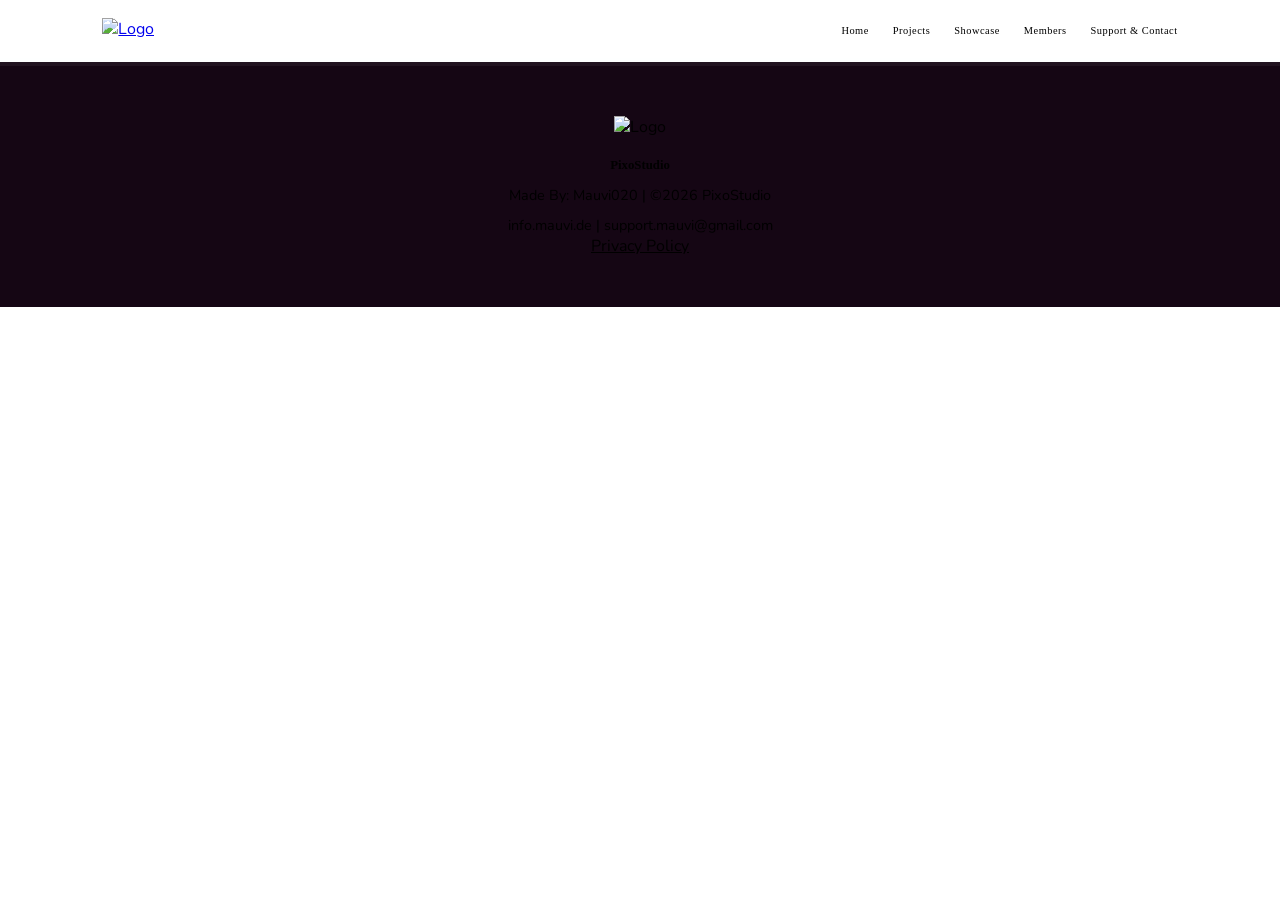
==== commit 9f06ba09: "1" ====
--- a/index.html
+++ b/index.html
@@ -1,5 +1,5 @@
 <!DOCTYPE html>
-<html lang="de">
+<html lang="en">
 <head>
     <meta charset="UTF-8">
     <meta name="viewport" content="width=device-width, initial-scale=1.0">
@@ -15,9 +15,9 @@
     </a>
     <nav>
         <a href="index.html" class="active">Home</a>
-        <a href="projects.html">Projekts</a>
+        <a href="projects.html">Projects</a>
         <a href="showcase.html">Showcase</a>
-        <a href="members.html">Member</a>
+        <a href="members.html">Members</a>
         <a href="support.html">Support & Contact</a>
     </nav>
 </header>
@@ -27,20 +27,21 @@
         <img class="hero-logo" src="https://raw.githubusercontent.com/Mauvi020/Mauvi.Downloads-/refs/heads/main/2image.png" alt="Logo">
         <h1>Building <span>PixoStudio</span></h1>
         <p>
-            Hi, i am Mauvi020. Whith PixoStudio i build my own Indie Studio<br>
-            ESP32 Projekts and Retro stuff
+            Hi, I am Mauvi020. With PixoStudio I build my own Indie Studio,<br>
+            ESP32 projects, and retro stuff.
         </p>
+    </section>
 
     <section class="section">
         <h2>About PixoStudio</h2>
         <div class="cards">
             <div class="card">
                 <h3>The Idea</h3>
-                <p>PixoStudio is a indie game studio that makes retro games </p>
+                <p>PixoStudio is an indie game studio that makes retro games.</p>
             </div>
             <div class="card">
-                <h3>DIY MakroPad</h3>
-                <p>The PixoPad is a Diy MackroPad that i whant to macke</p>
+                <h3>DIY MacroPad</h3>
+                <p>The PixoPad is a DIY MacroPad that I want to make.</p>
             </div>
         </div>
     </section>
@@ -51,7 +52,7 @@
     <p><strong>PixoStudio</strong></p>
     <p class="small">Made By: Mauvi020 | ©2026 PixoStudio</p> 
     <p class="small">info.mauvi.de | support.mauvi@gmail.com</p>
-     <p><a href="datenschutz.html" style="color: var(--muted); text-decoration: underline;">DataPrivacy</a></p>
+     <p><a href="privacy.html" style="color: var(--muted); text-decoration: underline;">Privacy Policy</a></p>
 </footer>
 
 <script>
@@ -62,4 +63,4 @@
     });
 </script>
 </body>
-</html>
+</html>
